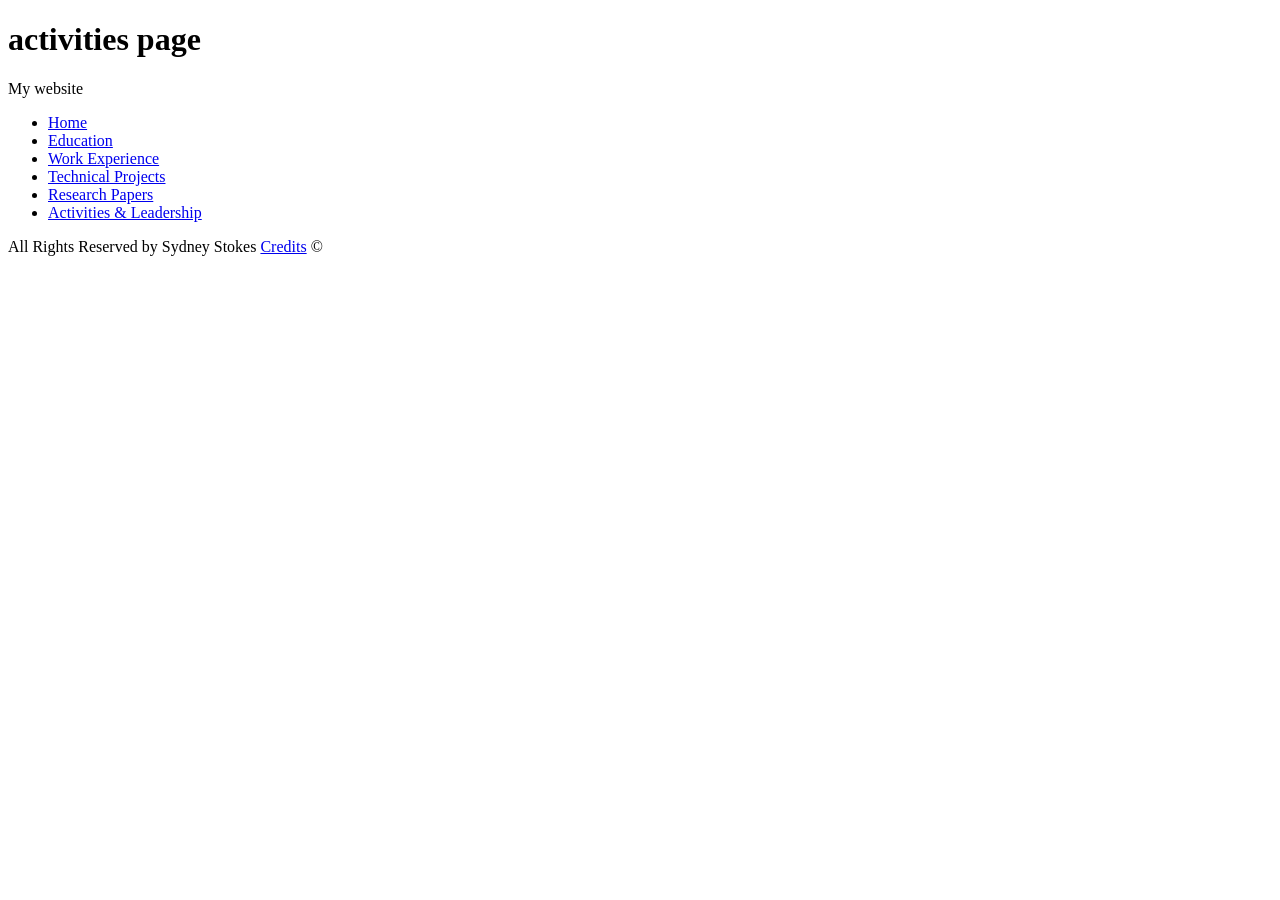
==== activities.html @ 1462428a "Started work on mp-1; added all internal webpage html files" ====
<!DOCTYPE html>
<html lang="en">
<head>
    <meta charset="UTF-8">
    <title>Document</title>
</head>
<body>
<header>
    <h1>activities page</h1>
    <p>My website</p>
</header>

<nav>
    <ul>
        <li><a href="index.html">Home</a></li>
        <li><a href="education.html">Education</a></li>
        <li><a href="work.html">Work Experience</a></li>
        <li><a href="projects.html">Technical Projects</a></li>
        <li><a href="papers.html">Research Papers</a></li>
        <li><a href="activities.html">Activities & Leadership</a></li>
    </ul>
</nav>

<main>

</main>

<footer>
    <p>All Rights Reserved by Sydney Stokes <a href="credits.html">Credits</a> &copy;</p>
</footer>
</body>
</html>
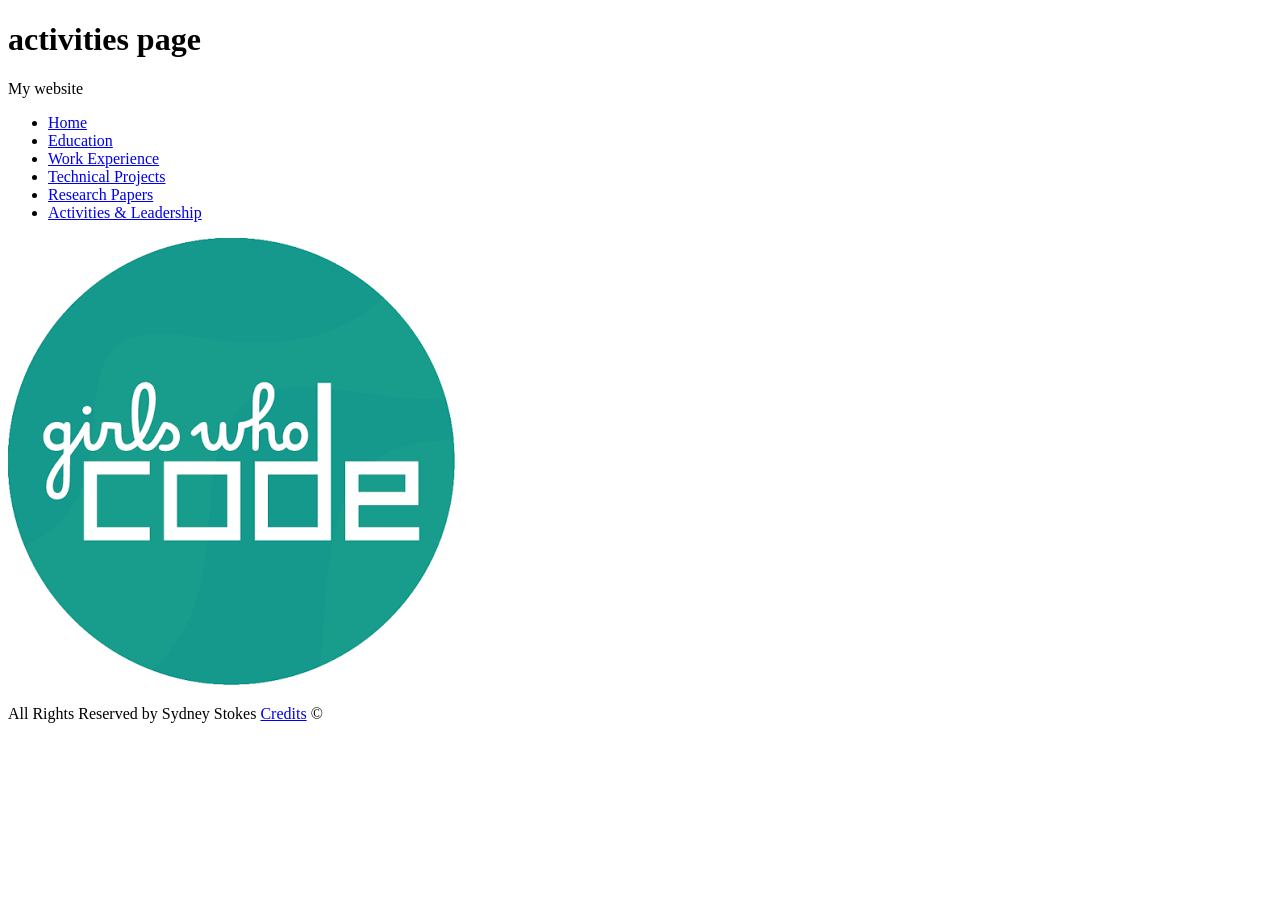
==== commit c2692d5b: "Added photos/alt descriptions and began working on 'index.html' page content" ====
--- a/activities.html
+++ b/activities.html
@@ -22,7 +22,7 @@
 </nav>
 
 <main>
-
+    <img src="img/gwc_logo.png" alt="Logo for the international nonprofit organization 'Girls Who Code'.">
 </main>
 
 <footer>
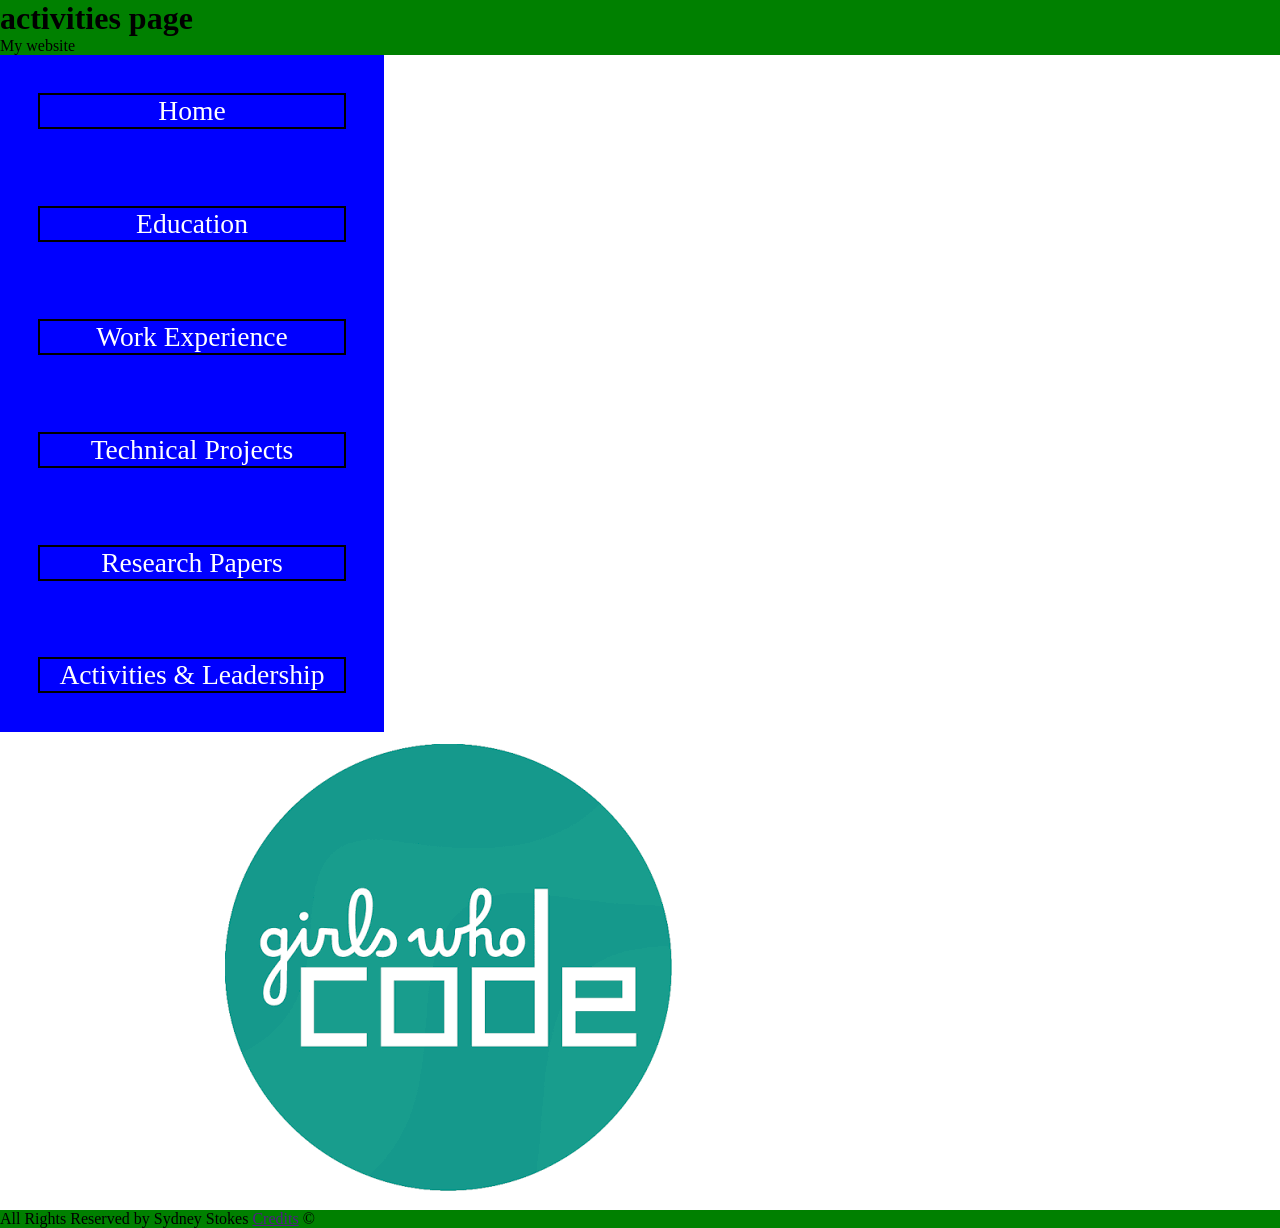
==== commit c177fafa: "Added css styling from in-class lecture on 9/15" ====
--- a/activities.html
+++ b/activities.html
@@ -2,6 +2,7 @@
 <html lang="en">
 <head>
     <meta charset="UTF-8">
+    <link rel="stylesheet" href="styles.css">
     <title>Document</title>
 </head>
 <body>
@@ -26,7 +27,9 @@
 </main>
 
 <footer>
-    <p>All Rights Reserved by Sydney Stokes <a href="credits.html">Credits</a> &copy;</p>
+    <p>
+        All Rights Reserved by Sydney Stokes <a href="">Credits</a> &copy;
+    </p>
 </footer>
 </body>
 </html>
--- a/styles.css
+++ b/styles.css
@@ -0,0 +1,90 @@
+*{
+    margin: 0;
+    box-sizing: border-box;
+}
+
+#page-wrapper{
+    background-color: pink;
+    width: 80%;
+    margin: 0 auto;
+}
+
+#container{
+    width: 100%;
+    display: flex;
+    flex-direction: row;
+    height: 180vh;   /*play w/ this number*/
+}
+
+header, footer{
+    background-color: green;
+}
+
+nav{
+    width: 30%;
+    background-color: blue;
+}
+
+nav ul{
+    padding-left: 0;
+    list-style: none;
+    display: flex;
+    flex-direction: column;
+}
+
+nav li{
+    border: solid black 2px;
+    text-align: center;
+    margin: 10%;
+}
+
+nav a{
+    color: white;
+    text-decoration: none;
+    font-size: calc(2px + 2vw);
+}
+
+main{
+    width: 70%;
+    font-size: calc(2px + 1.5vw);
+    text-align: center;
+    padding: 1%;
+}
+
+img{
+    max-width: 80%;
+}
+
+@media screen and (max-width: 900px){
+    #container{
+        flex-direction: column;
+    }
+
+    nav{
+        width: 100%;
+    }
+
+    nav ul{
+        flex-direction: row;
+        justify-content: center;
+    }
+
+    nav li{
+        margin: 3%;
+    }
+
+    main{
+        width: 100%;
+    }
+
+    main *{
+        margin: 10%;
+    }
+
+    #container{
+        width: 100%;
+        display: flex;
+        flex-direction: row;
+        height: 100vh;   /*play w/ this number*/
+    }
+}
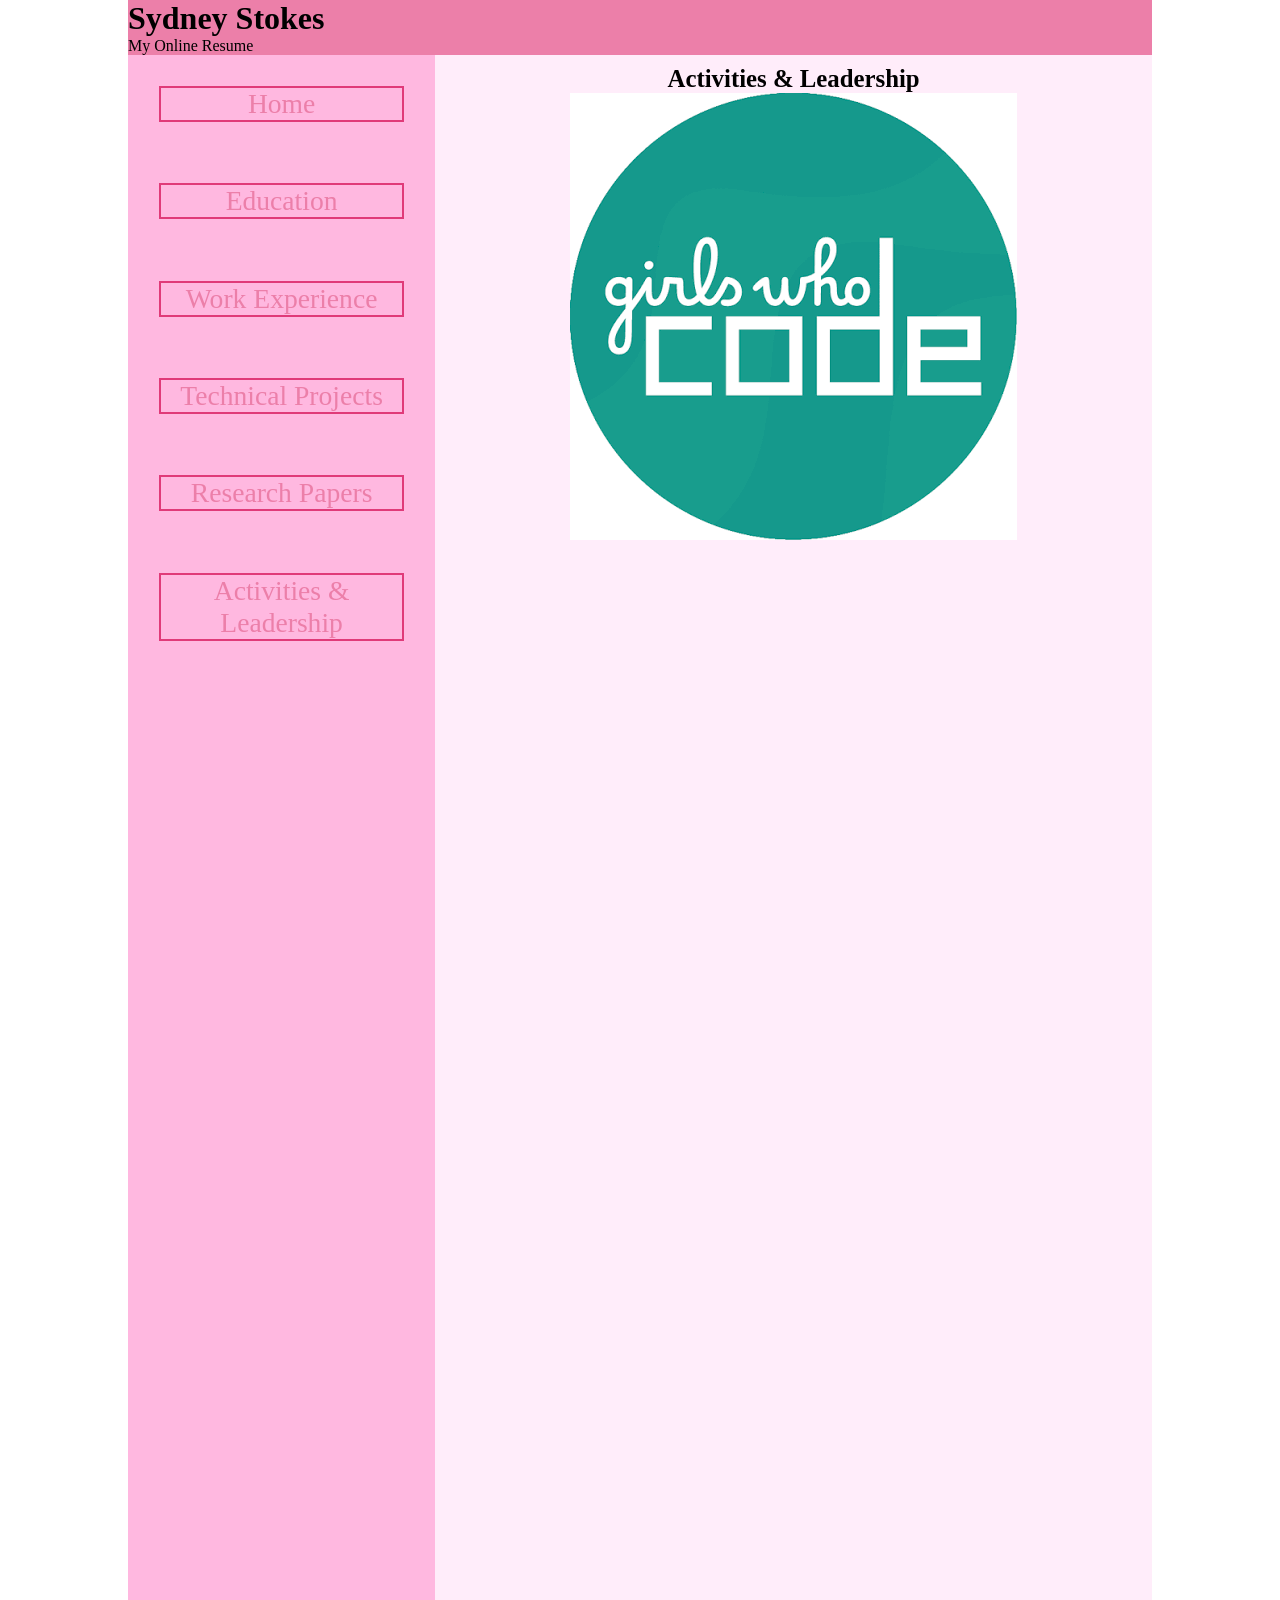
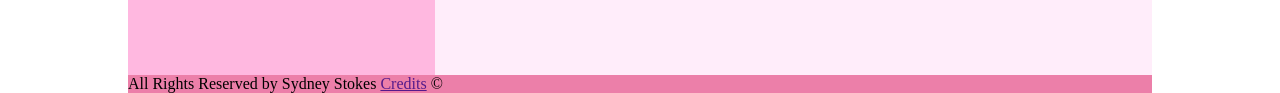
==== commit 57d6743f: "updated format/styling for all html files" ====
--- a/activities.html
+++ b/activities.html
@@ -1,35 +1,52 @@
 <!DOCTYPE html>
 <html lang="en">
-<head>
-    <meta charset="UTF-8">
-    <link rel="stylesheet" href="styles.css">
-    <title>Document</title>
-</head>
-<body>
-<header>
-    <h1>activities page</h1>
-    <p>My website</p>
-</header>
+    <head>
+        <meta charset="UTF-8">
+        <link rel="stylesheet" href="styles.css">
+        <title>Document</title>
+    </head>
+    <body>
+        <div id="page-wrapper">
+            <header>
+                <h1>Sydney Stokes</h1>
+                <p>My Online Resume</p>
+            </header>
 
-<nav>
-    <ul>
-        <li><a href="index.html">Home</a></li>
-        <li><a href="education.html">Education</a></li>
-        <li><a href="work.html">Work Experience</a></li>
-        <li><a href="projects.html">Technical Projects</a></li>
-        <li><a href="papers.html">Research Papers</a></li>
-        <li><a href="activities.html">Activities & Leadership</a></li>
-    </ul>
-</nav>
+            <div id="container">
+                <nav>
+                    <ul>
+                        <li>
+                            <a href="index.html">Home</a>
+                        </li>
+                        <li>
+                            <a href="education.html">Education</a>
+                        </li>
+                        <li>
+                            <a href="work.html">Work Experience</a>
+                        </li>
+                        <li>
+                            <a href="projects.html">Technical Projects</a>
+                        </li>
+                        <li>
+                            <a href="papers.html">Research Papers</a>
+                        </li>
+                        <li>
+                            <a href="activities.html">Activities & Leadership</a>
+                        </li>
+                    </ul>
+                </nav>
 
-<main>
-    <img src="img/gwc_logo.png" alt="Logo for the international nonprofit organization 'Girls Who Code'.">
-</main>
+                <main>
+                    <h3>Activities & Leadership</h3>
+                    <img src="img/gwc_logo.png" alt="Logo for the international nonprofit organization 'Girls Who Code'.">
+                </main>
+            </div>
 
-<footer>
-    <p>
-        All Rights Reserved by Sydney Stokes <a href="">Credits</a> &copy;
-    </p>
-</footer>
-</body>
+            <footer>
+                <p>
+                    All Rights Reserved by Sydney Stokes <a href="">Credits</a> &copy;
+                </p>
+            </footer>
+        </div>
+    </body>
 </html>
--- a/styles.css
+++ b/styles.css
@@ -4,7 +4,7 @@
 }
 
 #page-wrapper{
-    background-color: pink;
+    background-color: #FFEDFA;  /*https://colorhunt.co/palette/ffedfaffb8e0ec7fa9be5985*/
     width: 80%;
     margin: 0 auto;
 }
@@ -17,12 +17,12 @@
 }
 
 header, footer{
-    background-color: green;
+    background-color: #EC7FA9;  /*https://colorhunt.co/palette/ffedfaffb8e0ec7fa9be5985*/
 }
 
 nav{
     width: 30%;
-    background-color: blue;
+    background-color: #FFB8E0;  /*https://colorhunt.co/palette/ffedfaffb8e0ec7fa9be5985*/
 }
 
 nav ul{
@@ -33,13 +33,13 @@
 }
 
 nav li{
-    border: solid black 2px;
+    border: solid #e03a79 2px;
     text-align: center;
     margin: 10%;
 }
 
 nav a{
-    color: white;
+    color: #EC7FA9;
     text-decoration: none;
     font-size: calc(2px + 2vw);
 }
@@ -82,9 +82,6 @@
     }
 
     #container{
-        width: 100%;
-        display: flex;
-        flex-direction: row;
         height: 100vh;   /*play w/ this number*/
     }
 }
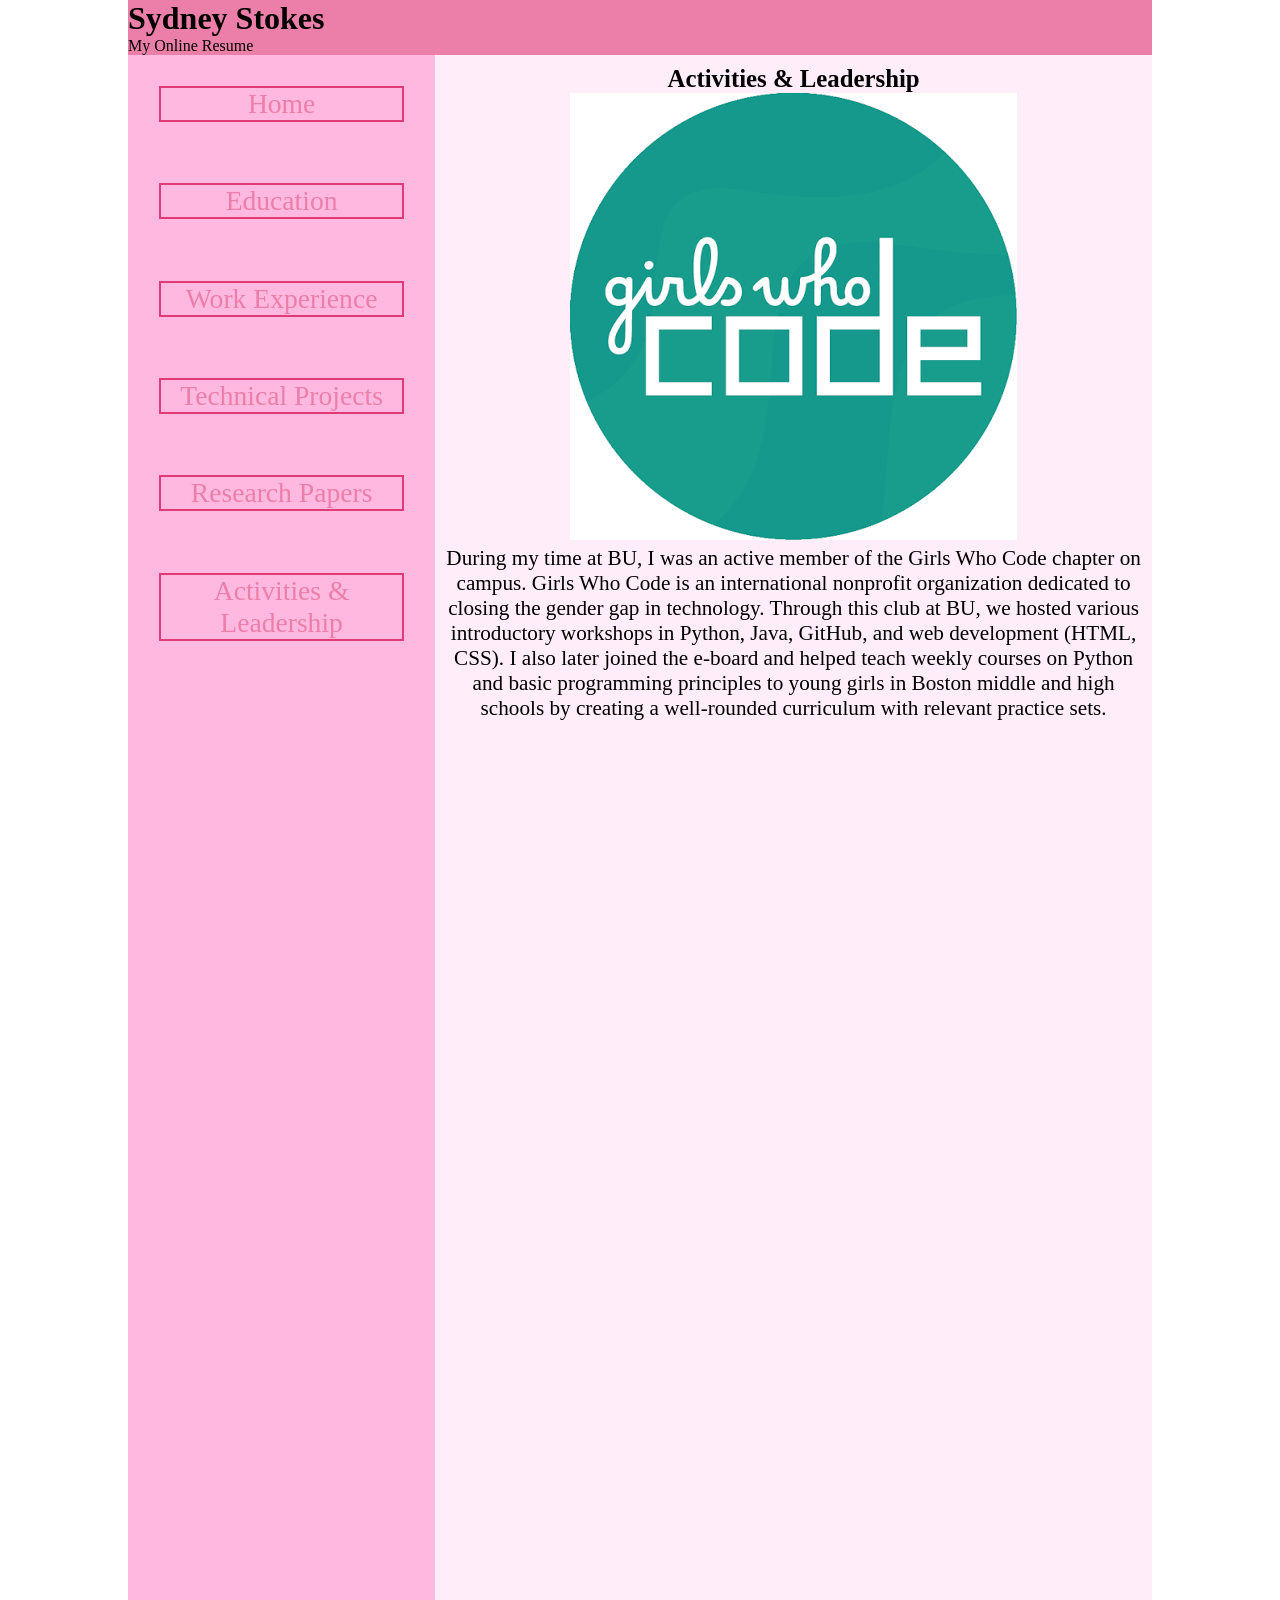
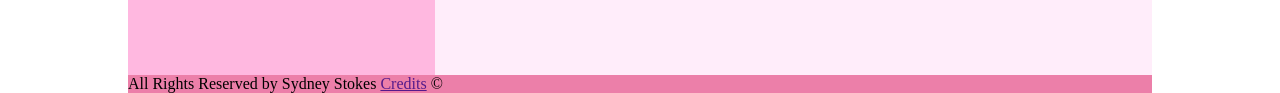
==== commit e7863873: "working on descriptions for each html page" ====
--- a/activities.html
+++ b/activities.html
@@ -39,6 +39,15 @@
                 <main>
                     <h3>Activities & Leadership</h3>
                     <img src="img/gwc_logo.png" alt="Logo for the international nonprofit organization 'Girls Who Code'.">
+                    <p>
+                        During my time at BU, I was an active member of the Girls Who Code chapter on campus.
+                        Girls Who Code is an international nonprofit organization dedicated to closing the gender
+                        gap in technology. Through this club at BU, we hosted various introductory workshops in
+                        Python, Java, GitHub, and web development (HTML, CSS). I also later joined the e-board
+                        and helped teach weekly courses on Python and basic programming principles to young girls
+                        in Boston middle and high schools by creating a well-rounded curriculum with relevant practice
+                        sets.
+                    </p>
                 </main>
             </div>
 
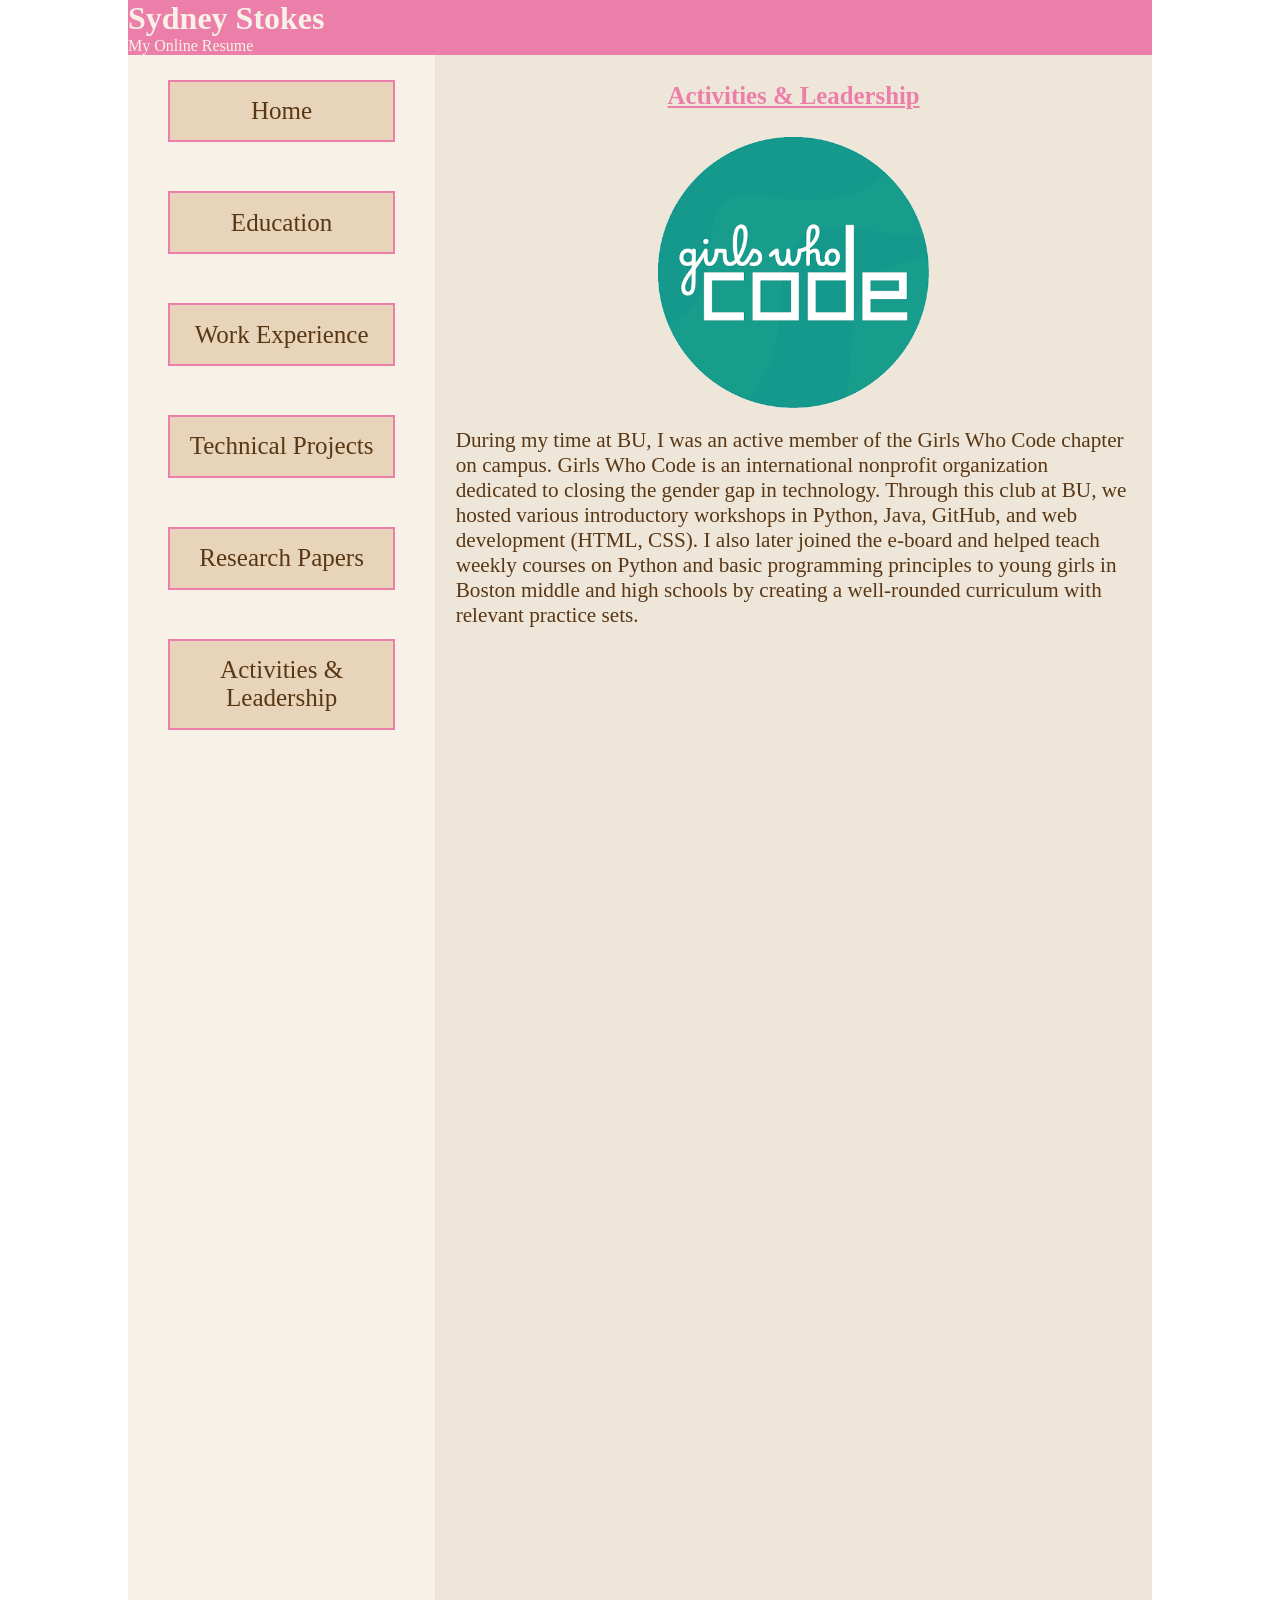
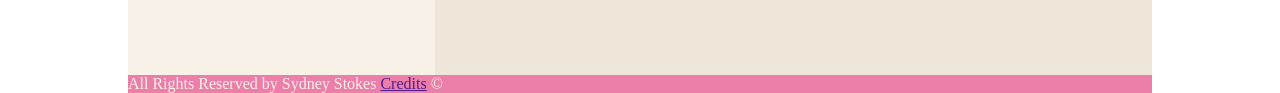
==== commit 4cf5f4d0: "did lots of work on inner html page content and css styling for all pages, including the js calculat" ====
--- a/activities.html
+++ b/activities.html
@@ -5,7 +5,7 @@
         <link rel="stylesheet" href="styles.css">
         <title>Document</title>
     </head>
-    <body>
+    <body class="activities-page">
         <div id="page-wrapper">
             <header>
                 <h1>Sydney Stokes</h1>
@@ -38,16 +38,18 @@
 
                 <main>
                     <h3>Activities & Leadership</h3>
-                    <img src="img/gwc_logo.png" alt="Logo for the international nonprofit organization 'Girls Who Code'.">
-                    <p>
-                        During my time at BU, I was an active member of the Girls Who Code chapter on campus.
-                        Girls Who Code is an international nonprofit organization dedicated to closing the gender
-                        gap in technology. Through this club at BU, we hosted various introductory workshops in
-                        Python, Java, GitHub, and web development (HTML, CSS). I also later joined the e-board
-                        and helped teach weekly courses on Python and basic programming principles to young girls
-                        in Boston middle and high schools by creating a well-rounded curriculum with relevant practice
-                        sets.
-                    </p>
+                    <div class="vertical-page-intro">
+                        <img id="gwc-logo" src="img/gwc_logo.png" alt="Logo for the international nonprofit organization 'Girls Who Code'.">
+                        <p>
+                            During my time at BU, I was an active member of the Girls Who Code chapter on campus.
+                            Girls Who Code is an international nonprofit organization dedicated to closing the gender
+                            gap in technology. Through this club at BU, we hosted various introductory workshops in
+                            Python, Java, GitHub, and web development (HTML, CSS). I also later joined the e-board
+                            and helped teach weekly courses on Python and basic programming principles to young girls
+                            in Boston middle and high schools by creating a well-rounded curriculum with relevant practice
+                            sets.
+                        </p>
+                    </div>
                 </main>
             </div>
 
--- a/styles.css
+++ b/styles.css
@@ -4,7 +4,7 @@
 }
 
 #page-wrapper{
-    background-color: #FFEDFA;  /*https://colorhunt.co/palette/ffedfaffb8e0ec7fa9be5985*/
+    background-color: #EFE6DA;
     width: 80%;
     margin: 0 auto;
 }
@@ -18,11 +18,28 @@
 
 header, footer{
     background-color: #EC7FA9;  /*https://colorhunt.co/palette/ffedfaffb8e0ec7fa9be5985*/
+    color: #F7F1E8;
+}
+
+h3{
+    color: #EC7FA9;  /*https://colorhunt.co/palette/ffedfaffb8e0ec7fa9be5985*/
+    padding-top: 1%;
+    padding-bottom: 4%;
+    text-align: center;
+    text-decoration: underline;
+}
+
+h2{
+    color: #EC7FA9;  /*https://colorhunt.co/palette/ffedfaffb8e0ec7fa9be5985*/
+    padding-top: 2%;
+    padding-bottom: 4%;
+    text-align: left;
+    font-size: calc(2px + 1.9vw);
 }
 
 nav{
     width: 30%;
-    background-color: #FFB8E0;  /*https://colorhunt.co/palette/ffedfaffb8e0ec7fa9be5985*/
+    background-color: #F7F1E8;
 }
 
 nav ul{
@@ -33,26 +50,135 @@
 }
 
 nav li{
-    border: solid #e03a79 2px;
+    border: solid #EC7FA9 2px;
+    background-color: #e7d4bb;
     text-align: center;
-    margin: 10%;
+    margin: 8% 13%;
+    padding: 5% 0.25%;
 }
 
 nav a{
-    color: #EC7FA9;
+    color: #593714;
     text-decoration: none;
-    font-size: calc(2px + 2vw);
+    font-size: calc(2px + 1.8vw);
+}
+
+nav a:hover{
+    color: #D96A97;
+}
+
+.horizontal-page-intro{
+    display: flex;
+    flex-direction: row;
+    align-items: center;
+    gap: 8%;
+    text-align: left;
+    margin-bottom: 5%;
+}
+
+.vertical-page-intro{
+    display: flex;
+    flex-direction: column;
+    align-items: center;
+    text-align: left;
+}
+.vertical-page-intro img{
+    margin-bottom: 3%;
 }
 
 main{
     width: 70%;
     font-size: calc(2px + 1.5vw);
+    text-align: left;
+    padding: 2%;
+    color: #593714;
+}
+
+main a{
+    color: #593714;
+    font-style: italic;
+    font-weight: bold;
+}
+
+main a:hover{
+    color: #D96A97;
+}
+
+.research-paper{
+    border-left: solid #D96A97 3px;
+    padding-left: 3%;
+    margin-left: 3%;
+    font-style: italic;
+}
+
+img{
+    max-width: 50%;
+}
+
+#gwc-logo {
+    max-width: 40%;
+}
+
+#astro-raiders-img {
+    max-width: 90%;
+}
+
+.hack-harvard-img {
+    max-width: 60%;
+}
+
+#cossmo-img{
+    display: block;
+    margin: 5% auto;
+    max-width: 90%;
+}
+
+#calc{
+    max-width: 30%;
+    margin: 0 auto;
+    background-color: #EC7FA9;
+    padding: 2%;
+    border-radius: 5%;
+    display: flex;
+    flex-direction: column;
+    gap: 10px;
+    box-shadow: 0 0 20px 2px grey;
+}
+
+#calc-output{
+    background-color: #c8d4b8;
+    color: #593714;
+    font-size: 26px;
+    text-align: right;
+    padding: 14px 16px;
+    border-radius: 8px;
+    min-height: 58px;
+}
+
+#calc input{
+    padding: 10px;
+    font-size: 16px;
+    border: none;
+    border-radius: 8px;
+}
+
+.calc-buttons{
     text-align: center;
-    padding: 1%;
-}
-
-img{
-    max-width: 80%;
+}
+
+.calc-buttons button{
+    margin: 5px 0;
+    padding: 16px 0;
+    width: 30%;
+    font-size: 18px;
+    border: none;
+    border-radius: 8px;
+    background-color: #F7F1E8;
+    color: #593714;
+}
+
+.calc-buttons button:hover{
+    background-color: #e7d4bb;
 }
 
 @media screen and (max-width: 900px){
@@ -70,18 +196,43 @@
     }
 
     nav li{
-        margin: 3%;
+        margin: 1%;
+        padding: 12px 6px;
+        display: flex;
+        align-items: center;
+        justify-content: center;
     }
 
     main{
         width: 100%;
     }
 
-    main *{
-        margin: 10%;
-    }
-
     #container{
-        height: 100vh;   /*play w/ this number*/
+        height: 170vh;   /*play w/ this number*/
+    }
+
+    .home-page #container{
+        height: 120vh;
+    }
+
+    .education-page #container{
+        height: 120vh;
+    }
+
+    .papers-page #container{
+        height: 120vh;
+    }
+
+    .activities-page #container{
+        height: 110vh;
+    }
+
+    .horizontal-page-intro{
+        flex-direction: column;
+        gap: 3%;
+    }
+
+    #calc{
+        max-width: 35%;
     }
 }
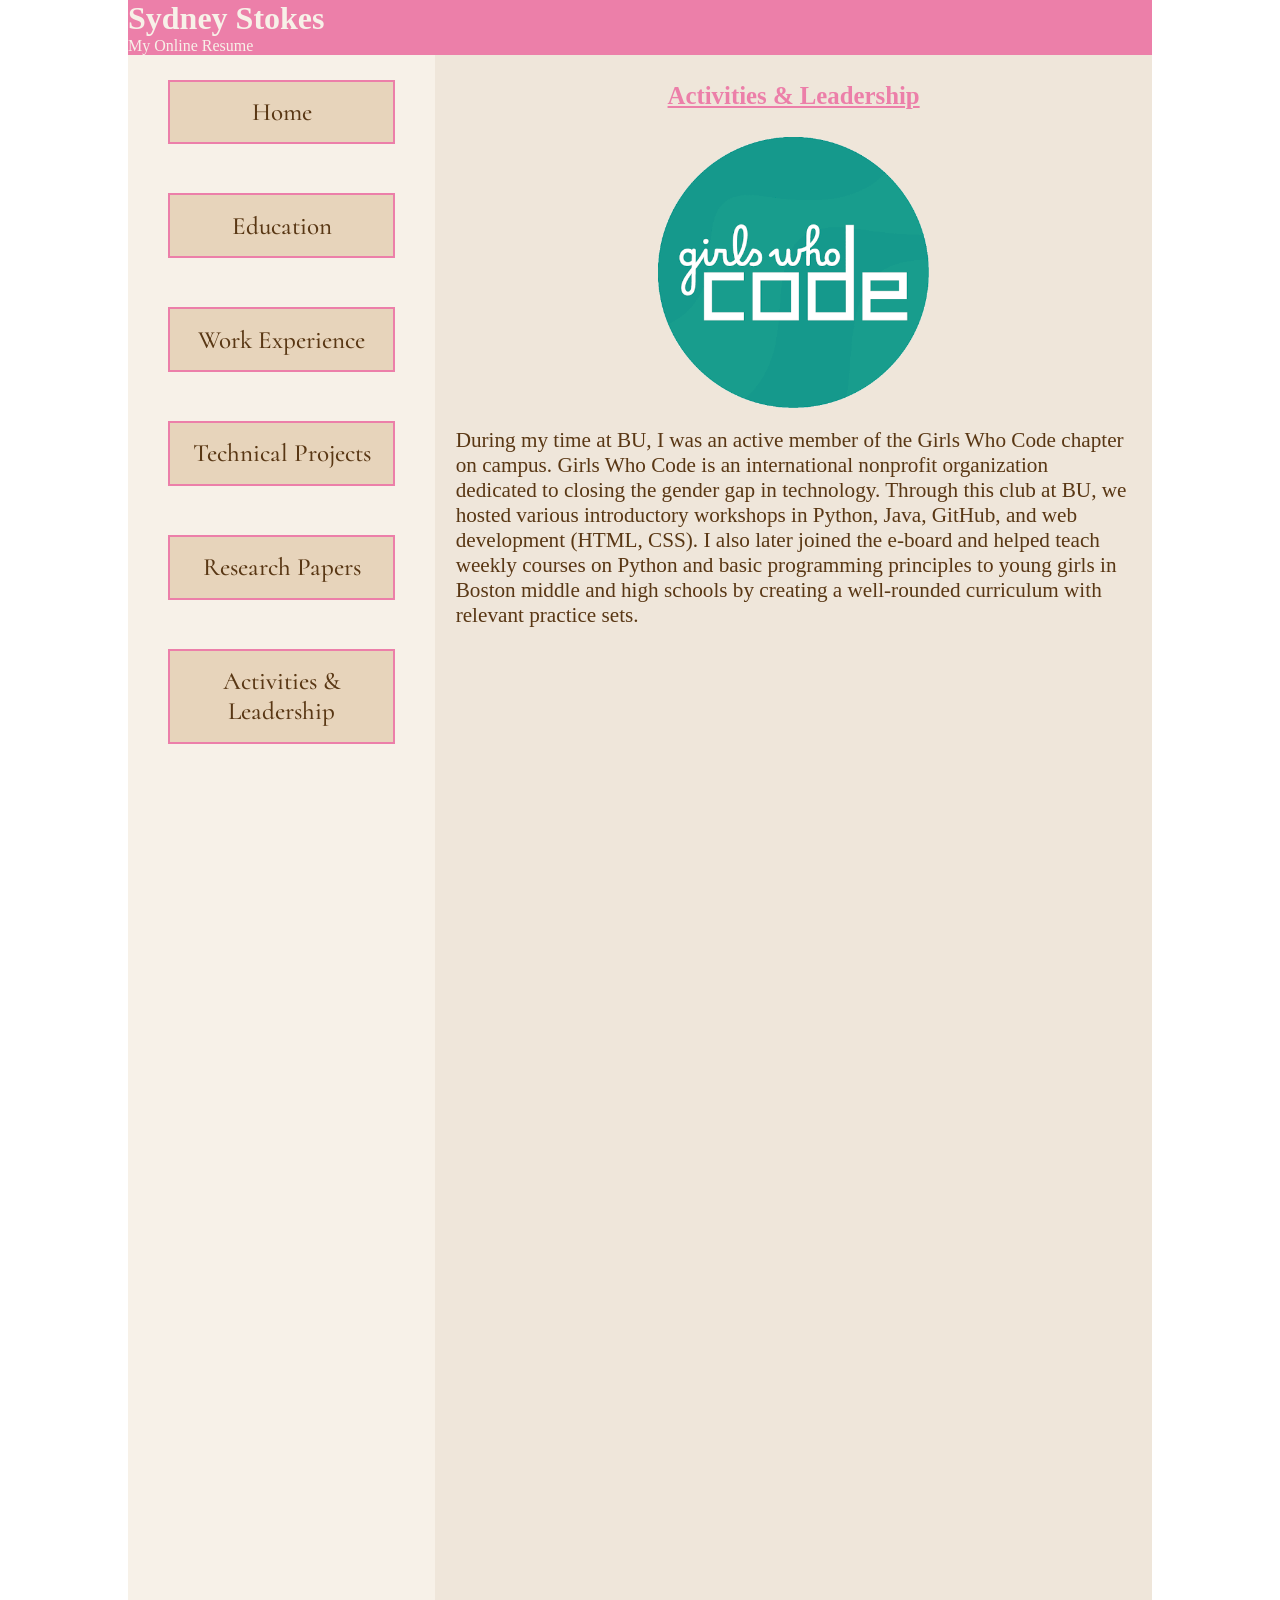
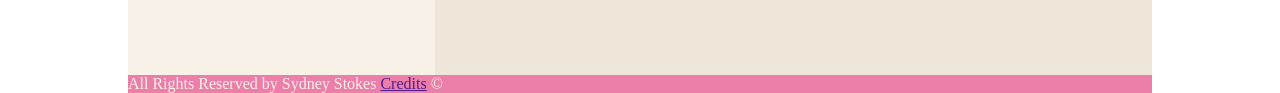
==== commit a89a65e5: "Finalized styling/custom fonts" ====
--- a/activities.html
+++ b/activities.html
@@ -3,6 +3,9 @@
     <head>
         <meta charset="UTF-8">
         <link rel="stylesheet" href="styles.css">
+        <link rel="preconnect" href="https://fonts.googleapis.com">
+        <link rel="preconnect" href="https://fonts.gstatic.com" crossorigin>
+        <link href="https://fonts.googleapis.com/css2?family=Cormorant:ital,wght@0,506;1,506&display=swap" rel="stylesheet">
         <title>Document</title>
     </head>
     <body class="activities-page">
@@ -16,22 +19,22 @@
                 <nav>
                     <ul>
                         <li>
-                            <a href="index.html">Home</a>
+                            <a class="cormorant-regular" href="index.html">Home</a>
                         </li>
                         <li>
-                            <a href="education.html">Education</a>
+                            <a class="cormorant-regular" href="education.html">Education</a>
                         </li>
                         <li>
-                            <a href="work.html">Work Experience</a>
+                            <a class="cormorant-regular" href="work.html">Work Experience</a>
                         </li>
                         <li>
-                            <a href="projects.html">Technical Projects</a>
+                            <a class="cormorant-regular" href="projects.html">Technical Projects</a>
                         </li>
                         <li>
-                            <a href="papers.html">Research Papers</a>
+                            <a class="cormorant-regular" href="papers.html">Research Papers</a>
                         </li>
                         <li>
-                            <a href="activities.html">Activities & Leadership</a>
+                            <a class="cormorant-regular" href="activities.html" >Activities & Leadership</a>
                         </li>
                     </ul>
                 </nav>
--- a/styles.css
+++ b/styles.css
@@ -139,9 +139,6 @@
     background-color: #EC7FA9;
     padding: 2%;
     border-radius: 5%;
-    display: flex;
-    flex-direction: column;
-    gap: 10px;
     box-shadow: 0 0 20px 2px grey;
 }
 
@@ -151,12 +148,15 @@
     font-size: 26px;
     text-align: right;
     padding: 14px 16px;
+    margin-bottom: 5%;
     border-radius: 8px;
-    min-height: 58px;
+    min-height: 62px;
 }
 
 #calc input{
+    width: 100%;
     padding: 10px;
+    margin-bottom: 5%;
     font-size: 16px;
     border: none;
     border-radius: 8px;
@@ -168,7 +168,7 @@
 
 .calc-buttons button{
     margin: 5px 0;
-    padding: 16px 0;
+    padding: 16px 10px;
     width: 30%;
     font-size: 18px;
     border: none;
@@ -179,6 +179,21 @@
 
 .calc-buttons button:hover{
     background-color: #e7d4bb;
+}
+
+/* from google fonts: https://fonts.google.com/selection/embed */
+.silkscreen-regular {
+    font-family: "Silkscreen", sans-serif;
+    font-weight: 400;
+    font-style: normal;
+}
+
+/* from google fonts: https://fonts.google.com/selection/embed */
+.cormorant-regular {
+                font-family: "Cormorant", serif;
+                font-optical-sizing: auto;
+                font-weight: 506;
+                font-style: normal;
 }
 
 @media screen and (max-width: 900px){
@@ -212,7 +227,7 @@
     }
 
     .home-page #container{
-        height: 120vh;
+        height: 110vh;
     }
 
     .education-page #container{
@@ -224,7 +239,15 @@
     }
 
     .activities-page #container{
-        height: 110vh;
+        height: 100vh;
+    }
+
+    #gwc-logo, #home-img, #grad-img, #nasa-img {
+        margin-bottom: 6%;
+    }
+
+    .work-page #container{
+        height: 140vh;
     }
 
     .horizontal-page-intro{
